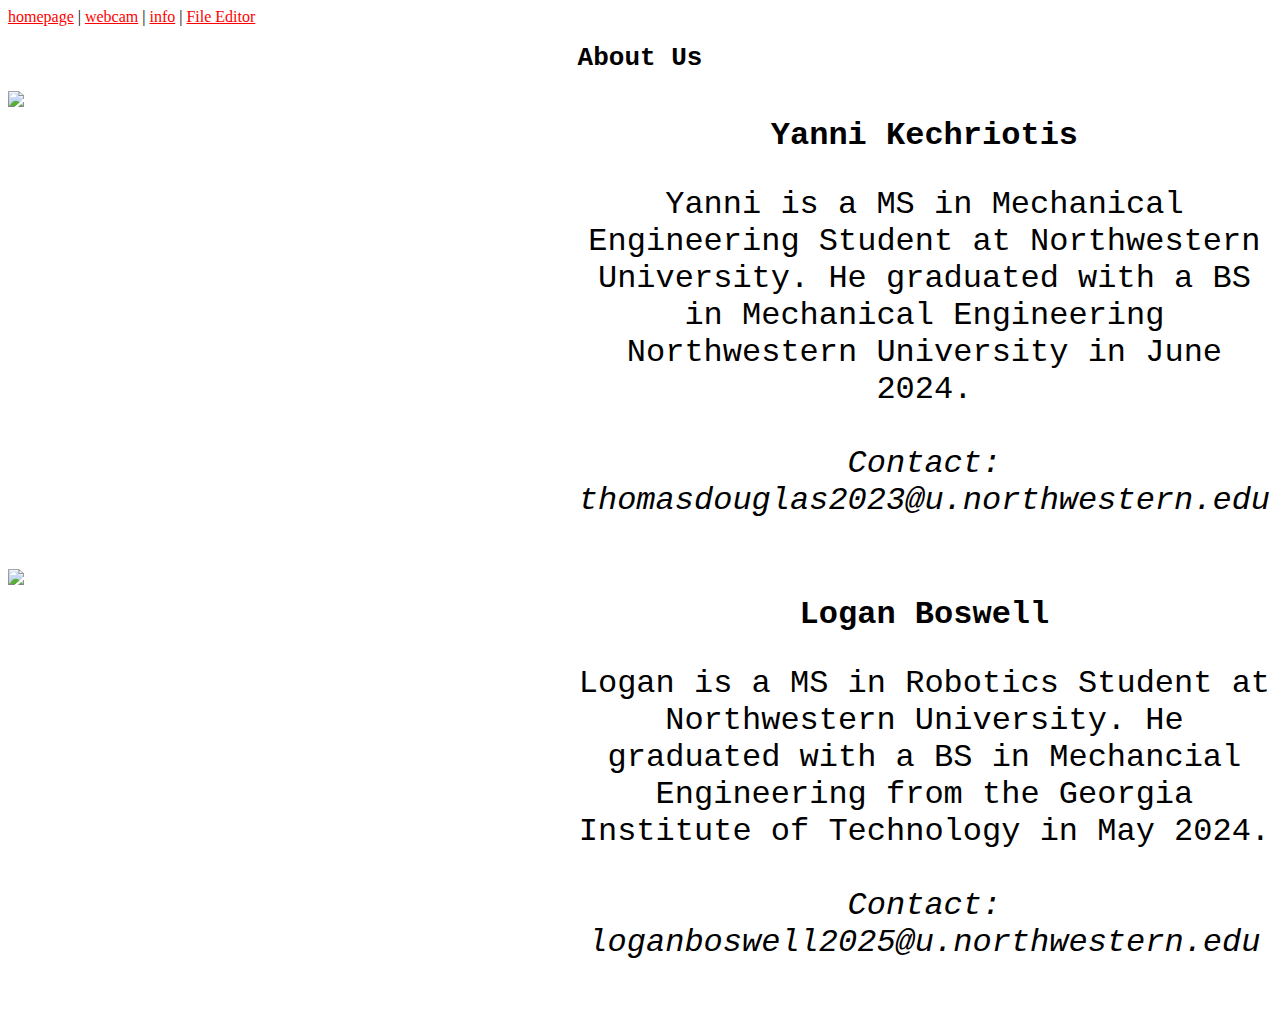
==== info.html @ e17cf700 "Updated files" ====
<!DOCTYPE html>
<html lang="en">
    <!-- Info Page !-->
    <head>
        <meta charset="utf-8">
        <meta http-equiv="X-UA-Compatible" content="IE=edge">
        <title>About Us - EE326 Webcam</title>
        <meta name="info page" content="Background information on webcam team.">
        <meta name="viewport" content="width=device-width, initial-scale=1.0">
        <link rel="stylesheet" type="text/css" href="info_styles.css">
    </head>
    <body>
        <!--Navigation bar for getting to other pages on site -->
        <a class="header" href="index.html">homepage</a> |
        <a class="header" href="webcam.html">webcam</a> |
        <a class="header" href="info.html">info</a> |
        <a class="header" href="/edit" target="_blank">File Editor</a>
        
        
        <h1 class="title_text">About Us</h1>
        
        <div class="bio_div">
           
            <img class="bio_pic" src="TDouglas_Photo.jpg">
            
            <div class="bio_text">
            <h2 id="bios">Yanni Kechriotis</h2>

            <p id="bios">
            Yanni is a MS in Mechanical Engineering Student at Northwestern University. He graduated with a BS in Mechanical Engineering Northwestern University in June 2024. 
            <br>
            <br>
            <em>Contact: thomasdouglas2023@u.northwestern.edu</em>
            </p>
            </div>
        
        

        </div>
        <br>
        
        <div class="bio_div">
            <!-- Change to picture of Sean !-->
            <img class="bio_pic" src="SMorton_Photo.jpg">
            
            <div class="bio_text">
            <h2 id="bios">Logan Boswell</h2>
            <p id="bios">
            Logan is a MS in Robotics Student at Northwestern University. He graduated with a BS in Mechancial Engineering from the Georgia Institute of Technology in May 2024.
            <br>
            <br>
            <em>Contact: loganboswell2025@u.northwestern.edu</em>
            </p>
        
            
            </div>
        </div>
        
        
    </body>
</html>
---- info_styles.css ----
.bio_div {
    width: 100%;
    display: flex;
    background-color: white;
    margin: 0;
}

.header {
    width: 80%;
    margin-left: auto;
    margin-right: auto;
    color: red;
}

.bio_pic {
    width: 45%;
    /*margin-left: 20%;
    margin-right: 20%;
    padding: 10px; 
    */
    flex:45%;
    object-fit: contain;
}


.bio_text {
    flex:55%;
    text-align: center;
    object-fit: contain;
    width: 55%;
}

#bios {
    text-align: center;
    font-family: monospace;
    font-size: 2.5vw;
    overflow: visible;
}

.title_text {
    text-align:center;
    font-size: 200%;
    font-family: monospace;
    font: "optima";
    background-color: white;
}
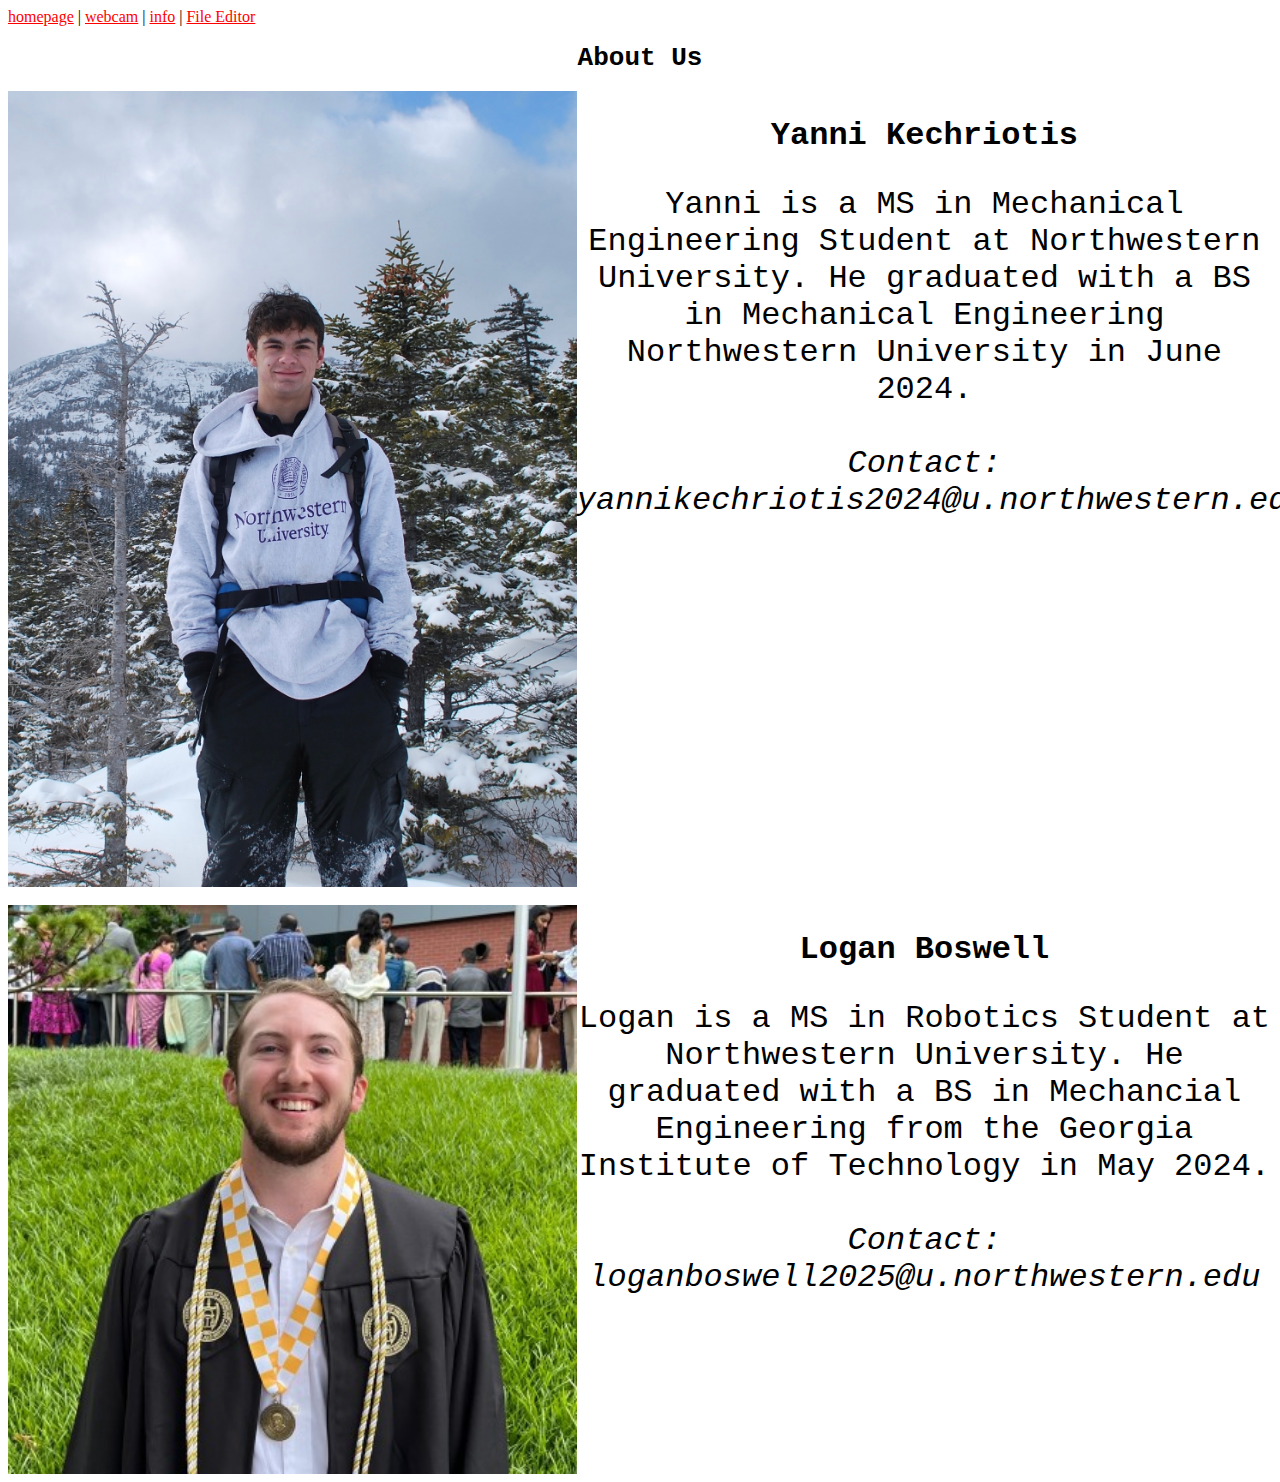
==== commit 34eb6be4: "Updated pictures" ====
--- a/info.html
+++ b/info.html
@@ -21,7 +21,7 @@
         
         <div class="bio_div">
            
-            <img class="bio_pic" src="TDouglas_Photo.jpg">
+            <img class="bio_pic" src="ykechriotis.JPEG">
             
             <div class="bio_text">
             <h2 id="bios">Yanni Kechriotis</h2>
@@ -30,7 +30,7 @@
             Yanni is a MS in Mechanical Engineering Student at Northwestern University. He graduated with a BS in Mechanical Engineering Northwestern University in June 2024. 
             <br>
             <br>
-            <em>Contact: thomasdouglas2023@u.northwestern.edu</em>
+            <em>Contact: yannikechriotis2024@u.northwestern.edu</em>
             </p>
             </div>
         
@@ -41,7 +41,7 @@
         
         <div class="bio_div">
             <!-- Change to picture of Sean !-->
-            <img class="bio_pic" src="SMorton_Photo.jpg">
+            <img class="bio_pic" src="lboswell.jpeg">
             
             <div class="bio_text">
             <h2 id="bios">Logan Boswell</h2>
@@ -58,4 +58,4 @@
         
         
     </body>
-</html>+</html>
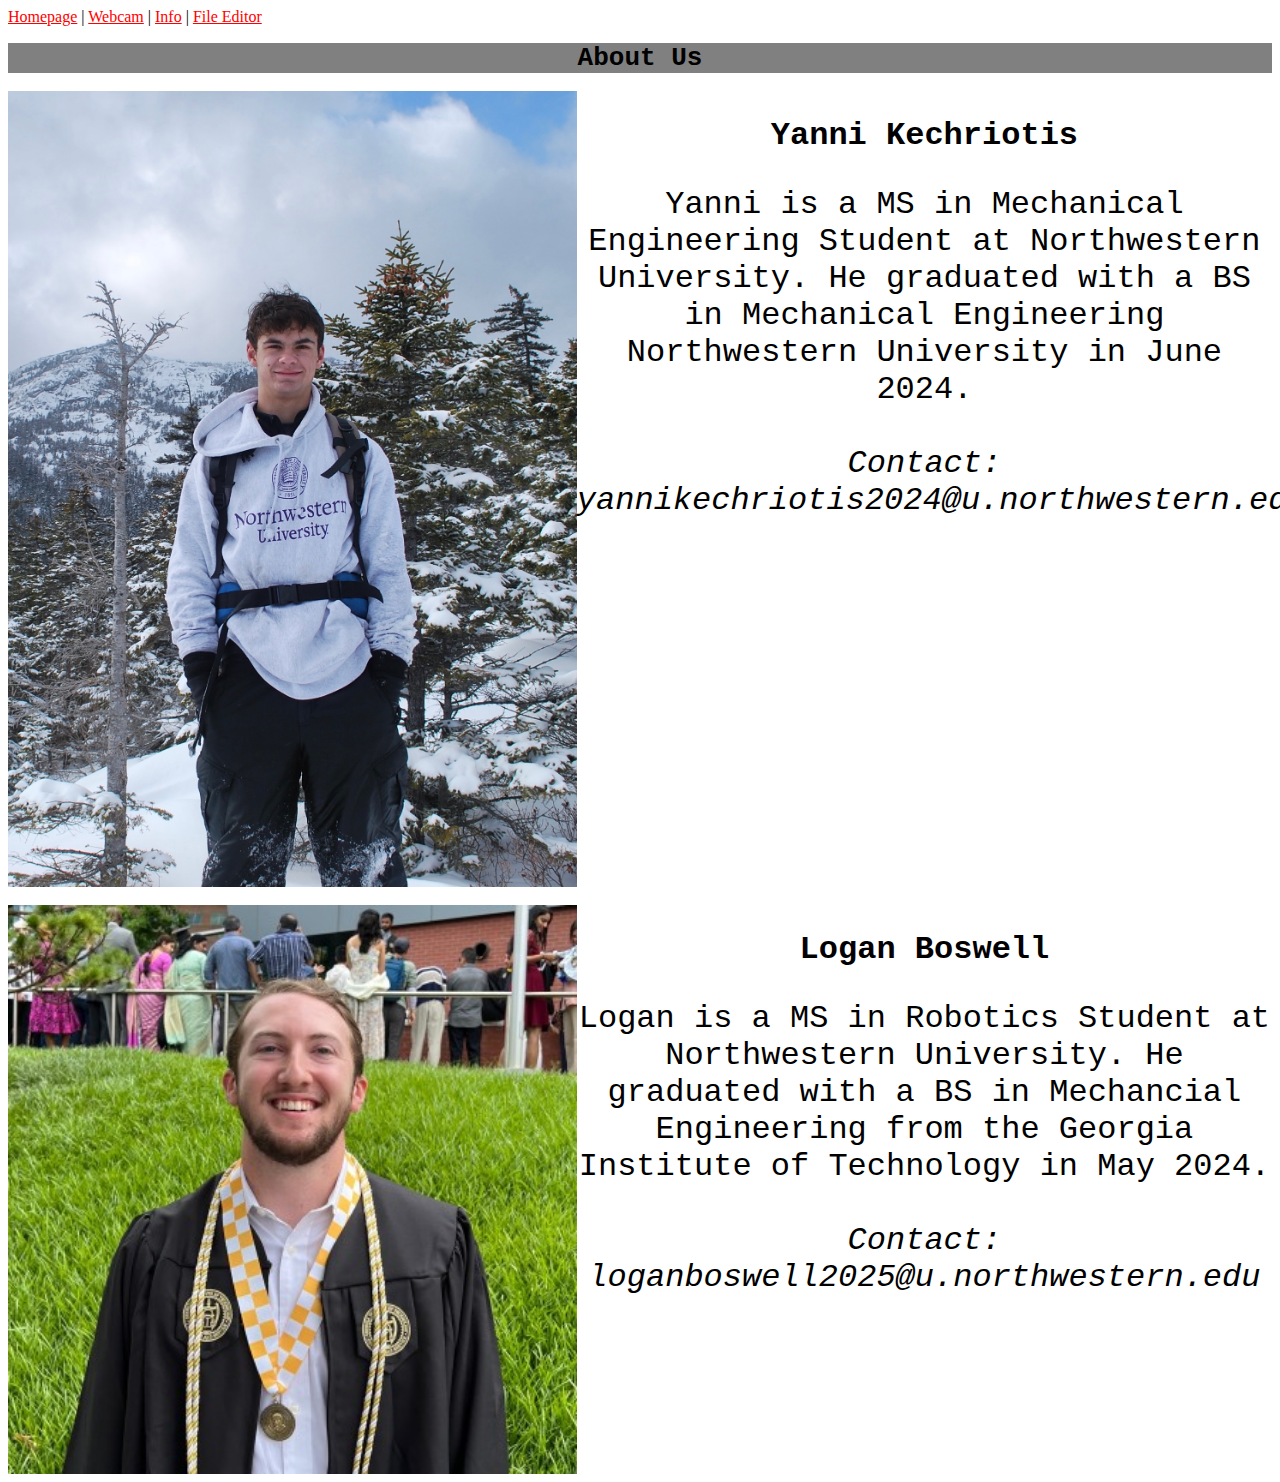
==== commit 3431cc5f: "Updated css files" ====
--- a/info.html
+++ b/info.html
@@ -11,9 +11,9 @@
     </head>
     <body>
         <!--Navigation bar for getting to other pages on site -->
-        <a class="header" href="index.html">homepage</a> |
-        <a class="header" href="webcam.html">webcam</a> |
-        <a class="header" href="info.html">info</a> |
+        <a class="header" href="index.html">Homepage</a> |
+        <a class="header" href="webcam.html">Webcam</a> |
+        <a class="header" href="info.html">Info</a> |
         <a class="header" href="/edit" target="_blank">File Editor</a>
         
         
@@ -21,7 +21,7 @@
         
         <div class="bio_div">
            
-            <img class="bio_pic" src="ykechriotis.JPEG">
+            <img class="bio_pic" src="ykechriotis.JPEG" width=200>
             
             <div class="bio_text">
             <h2 id="bios">Yanni Kechriotis</h2>
@@ -41,7 +41,7 @@
         
         <div class="bio_div">
             <!-- Change to picture of Sean !-->
-            <img class="bio_pic" src="lboswell.jpeg">
+            <img class="bio_pic" src="lboswell.jpeg" width=200>
             
             <div class="bio_text">
             <h2 id="bios">Logan Boswell</h2>
--- a/info_styles.css
+++ b/info_styles.css
@@ -42,5 +42,5 @@
     font-size: 200%;
     font-family: monospace;
     font: "optima";
-    background-color: white;
-}+    background-color: gray;
+}
